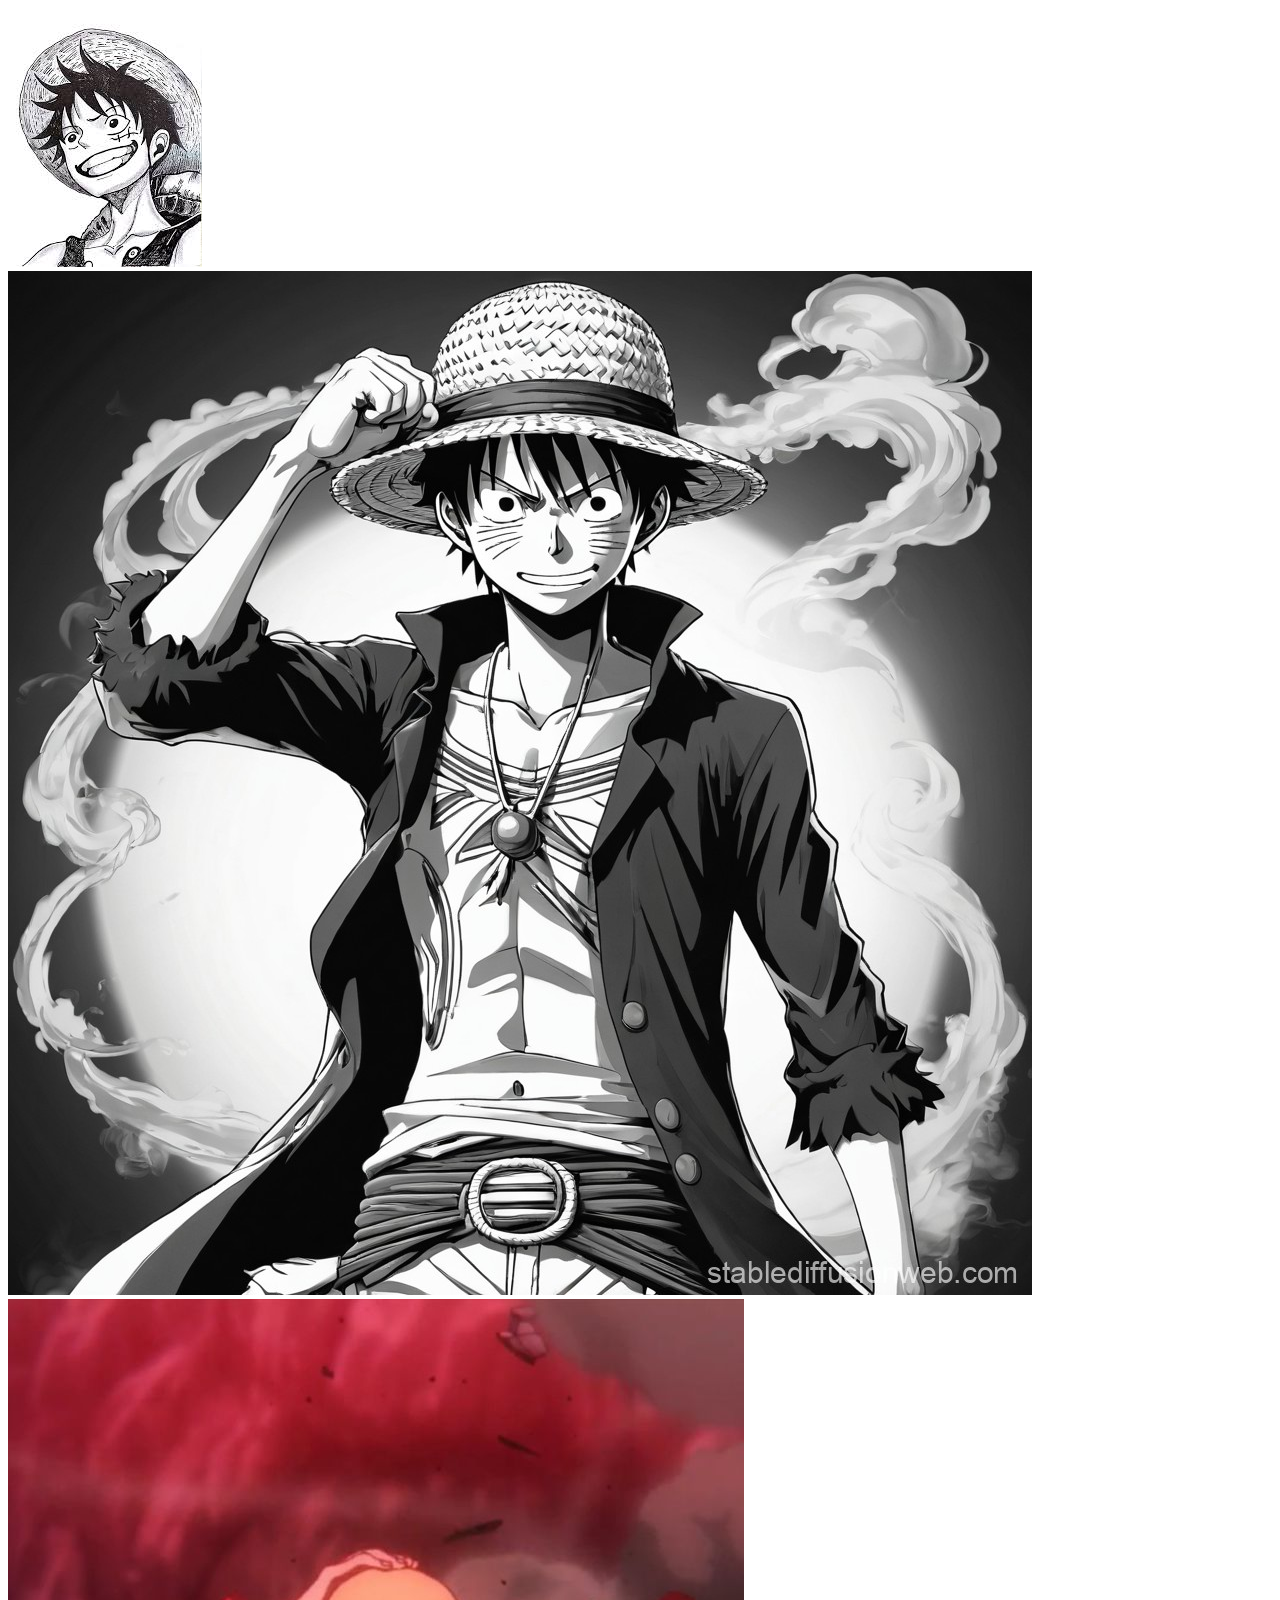
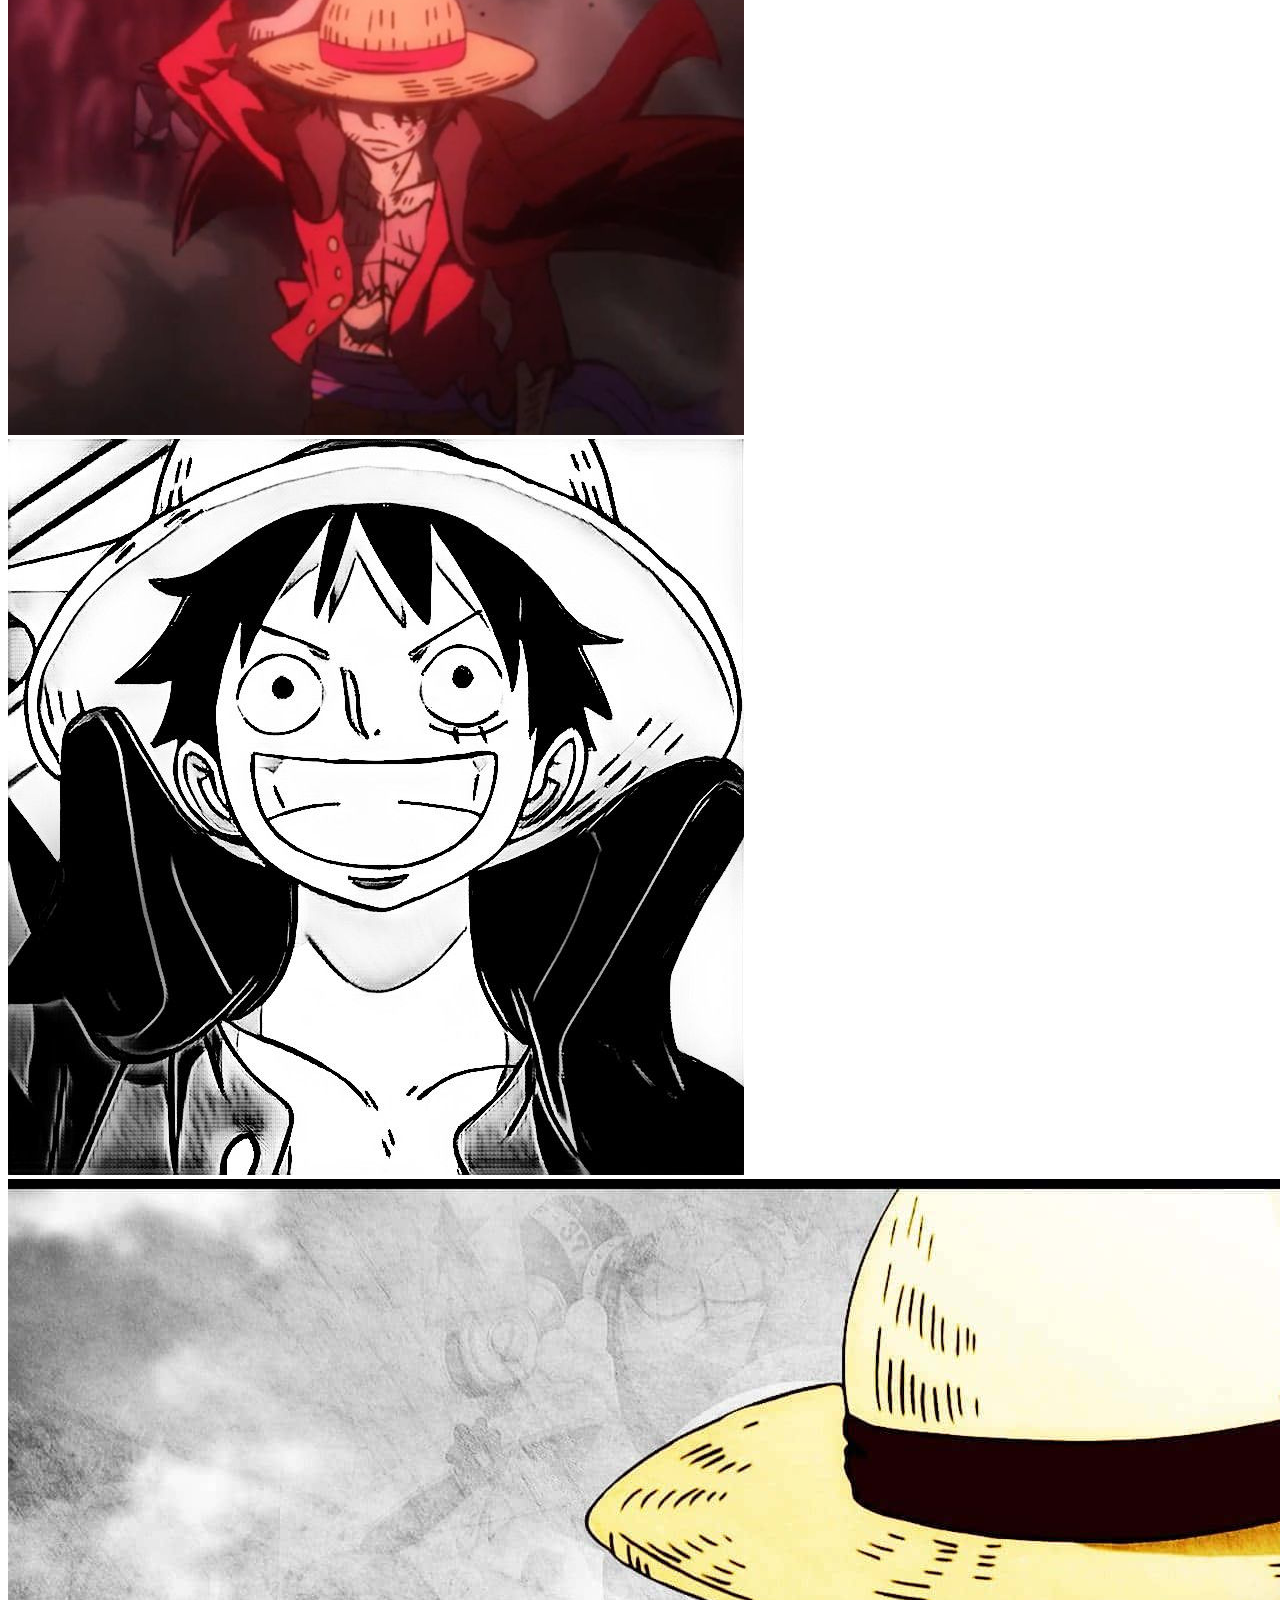
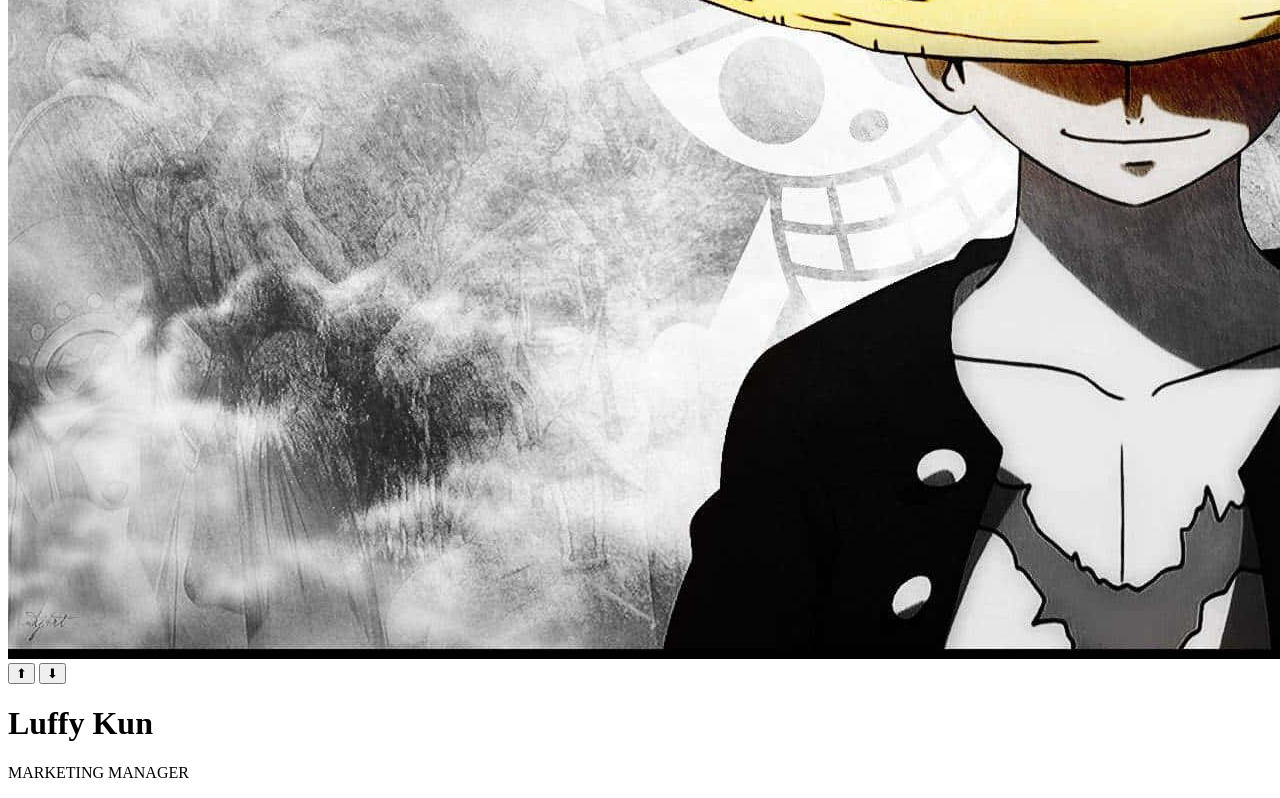
==== Task7/luffy.html @ b6ba9794 "commit" ====
<!DOCTYPE html>
<html lang="en">
<head>
  <meta charset="UTF-8">
  <meta name="viewport" content="width=device-width, initial-scale=1.0">
  <title>Anime Slider</title>
  <link rel="stylesheet" href="style.css">
</head>
<body>

<div class="container">

  <div class="slider">

    <div class="card">
      <img src="luffy1.jpg">
    </div>

    <div class="card">
      <img src="luffy2.jpg">
    </div>

    <div class="card">
      <img src="luffy3.jpg">
    </div>

    <div class="card">
      <img src="luffy4.jpg">
    </div>

    <div class="card">
      <img src="luffy5.jpg">
    </div>

  </div>

  <div class="content">
    <button id="prev">⬆</button>
    <button id="next">⬇</button>

    <h1 class="title">Luffy Kun</h1>
    <p>MARKETING MANAGER</p>

    <div class="dots">
      <span class="dot"></span>
      <span class="dot"></span>
      <span class="dot"></span>
      <span class="dot"></span>
      <span class="dot activeDot"></span>
    </div>
  </div>

</div>

</body>
</html>
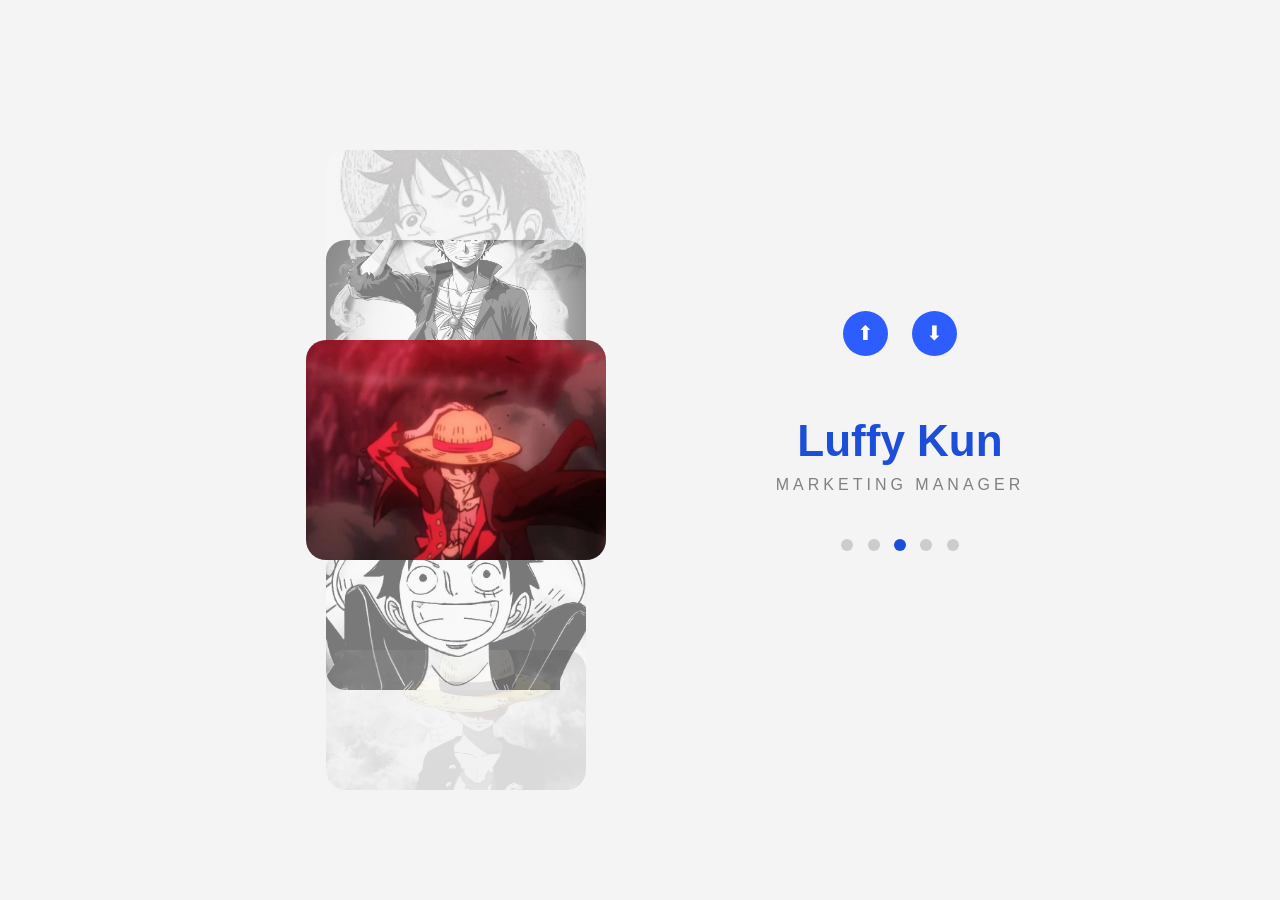
==== commit 92e75952: "commit" ====
--- a/Task7/luffy.html
+++ b/Task7/luffy.html
@@ -1,56 +1,50 @@
 <!DOCTYPE html>
 <html lang="en">
 <head>
-  <meta charset="UTF-8">
-  <meta name="viewport" content="width=device-width, initial-scale=1.0">
-  <title>Anime Slider</title>
-  <link rel="stylesheet" href="style.css">
+    <meta charset="UTF-8">
+    <meta name="viewport" content="width=device-width, initial-scale=1.0">
+    <title>Vertical Card Slider</title>
+    <link rel="stylesheet" href="luffy.css">
 </head>
 <body>
 
-<div class="container">
+    <div class="container">
 
-  <div class="slider">
+        <!-- Left Side Slider -->
+        <div class="slider">
 
-    <div class="card">
-      <img src="luffy1.jpg">
+            <img src="luffy1.jpg" class="card card1">
+            <img src="luffy2.jpg" class="card card2">
+            <img src="luffy3.jpg" class="card active">
+            <img src="luffy4.jpg" class="card card4">
+            <img src="luffy5.jpg" class="card card5">
+
+        </div>
+
+        <!-- Right Side Content -->
+        <div class="content">
+
+            <div class="buttons">
+                <button id="up">⬆</button>
+                <button id="down">⬇</button>
+            </div>
+
+            <h1>Luffy Kun</h1>
+            <p>MARKETING MANAGER</p>
+
+            <div class="dots">
+                <span></span>
+                <span></span>
+                <span class="active-dot"></span>
+                <span></span>
+                <span></span>
+            </div>
+
+        </div>
+
     </div>
 
-    <div class="card">
-      <img src="luffy2.jpg">
-    </div>
-
-    <div class="card">
-      <img src="luffy3.jpg">
-    </div>
-
-    <div class="card">
-      <img src="luffy4.jpg">
-    </div>
-
-    <div class="card">
-      <img src="luffy5.jpg">
-    </div>
-
-  </div>
-
-  <div class="content">
-    <button id="prev">⬆</button>
-    <button id="next">⬇</button>
-
-    <h1 class="title">Luffy Kun</h1>
-    <p>MARKETING MANAGER</p>
-
-    <div class="dots">
-      <span class="dot"></span>
-      <span class="dot"></span>
-      <span class="dot"></span>
-      <span class="dot"></span>
-      <span class="dot activeDot"></span>
-    </div>
-  </div>
-
-</div>
+    <script src="script.js"></script>
 
 </body>
 </html>
--- a/Task7/luffy.css
+++ b/Task7/luffy.css
@@ -0,0 +1,124 @@
+*{
+    margin:0;
+    padding:0;
+    box-sizing:border-box;
+    font-family:Arial, sans-serif;
+}
+
+body{
+    height:100vh;
+    display:flex;
+    justify-content:center;
+    align-items:center;
+    background:#f4f4f4;
+}
+
+.container{
+    display:flex;
+    align-items:center;
+    gap:120px;
+}
+
+.slider{
+    position:relative;
+    width:400px;
+    height:600px;
+}
+
+.card{
+    position:absolute;
+    left:50%;
+    transform:translateX(-50%);
+    width:260px;
+    height:140px;
+    object-fit:cover;
+    border-radius:20px;
+    transition:0.5s;
+    opacity: 0;
+}
+
+.card1{
+    top:0;
+    opacity:0.2;
+}
+
+.card2{
+    top:90px;
+    opacity:0.5;
+}
+
+.active{
+    top:190px;
+    width:300px;
+    height:220px;
+    opacity:1;
+    z-index:10;
+}
+
+.card4{
+    top:400px;
+    opacity:0.5;
+}
+
+.card5{
+    top:500px;
+    opacity:0.1;
+}
+
+.content{
+    text-align:center;
+}
+
+.buttons{
+    margin-bottom:50px;
+}
+
+.buttons button{
+    width:45px;
+    height:45px;
+    border:none;
+    border-radius:50%;
+    margin:10px;
+    cursor:pointer;
+    font-size:20px;
+    background:#2d5cff;
+    color:white;
+}
+
+h1{
+    color:#1d4ed8;
+    font-size:44px;
+    margin-bottom:10px;
+}
+
+p{
+    color:gray;
+    letter-spacing:4px;
+}
+
+.dots{
+    margin: 40px 0;
+}
+
+.dots span{
+    width:12px;
+    height:12px;
+    border-radius:50%;
+    background:#ccc;
+    display:inline-block;
+    margin:5px;
+}
+
+.active-dot{
+    background:#1d4ed8 !important;
+}
+
+.card:hover{
+    width:320px;
+    height:180px;
+    opacity:1;
+    transform:translateX(-50%) scale(1.1);
+    transform-origin:center center;
+    z-index:100;
+    box-shadow:0 8px 20px rgba(0,0,0,0.3);
+}
